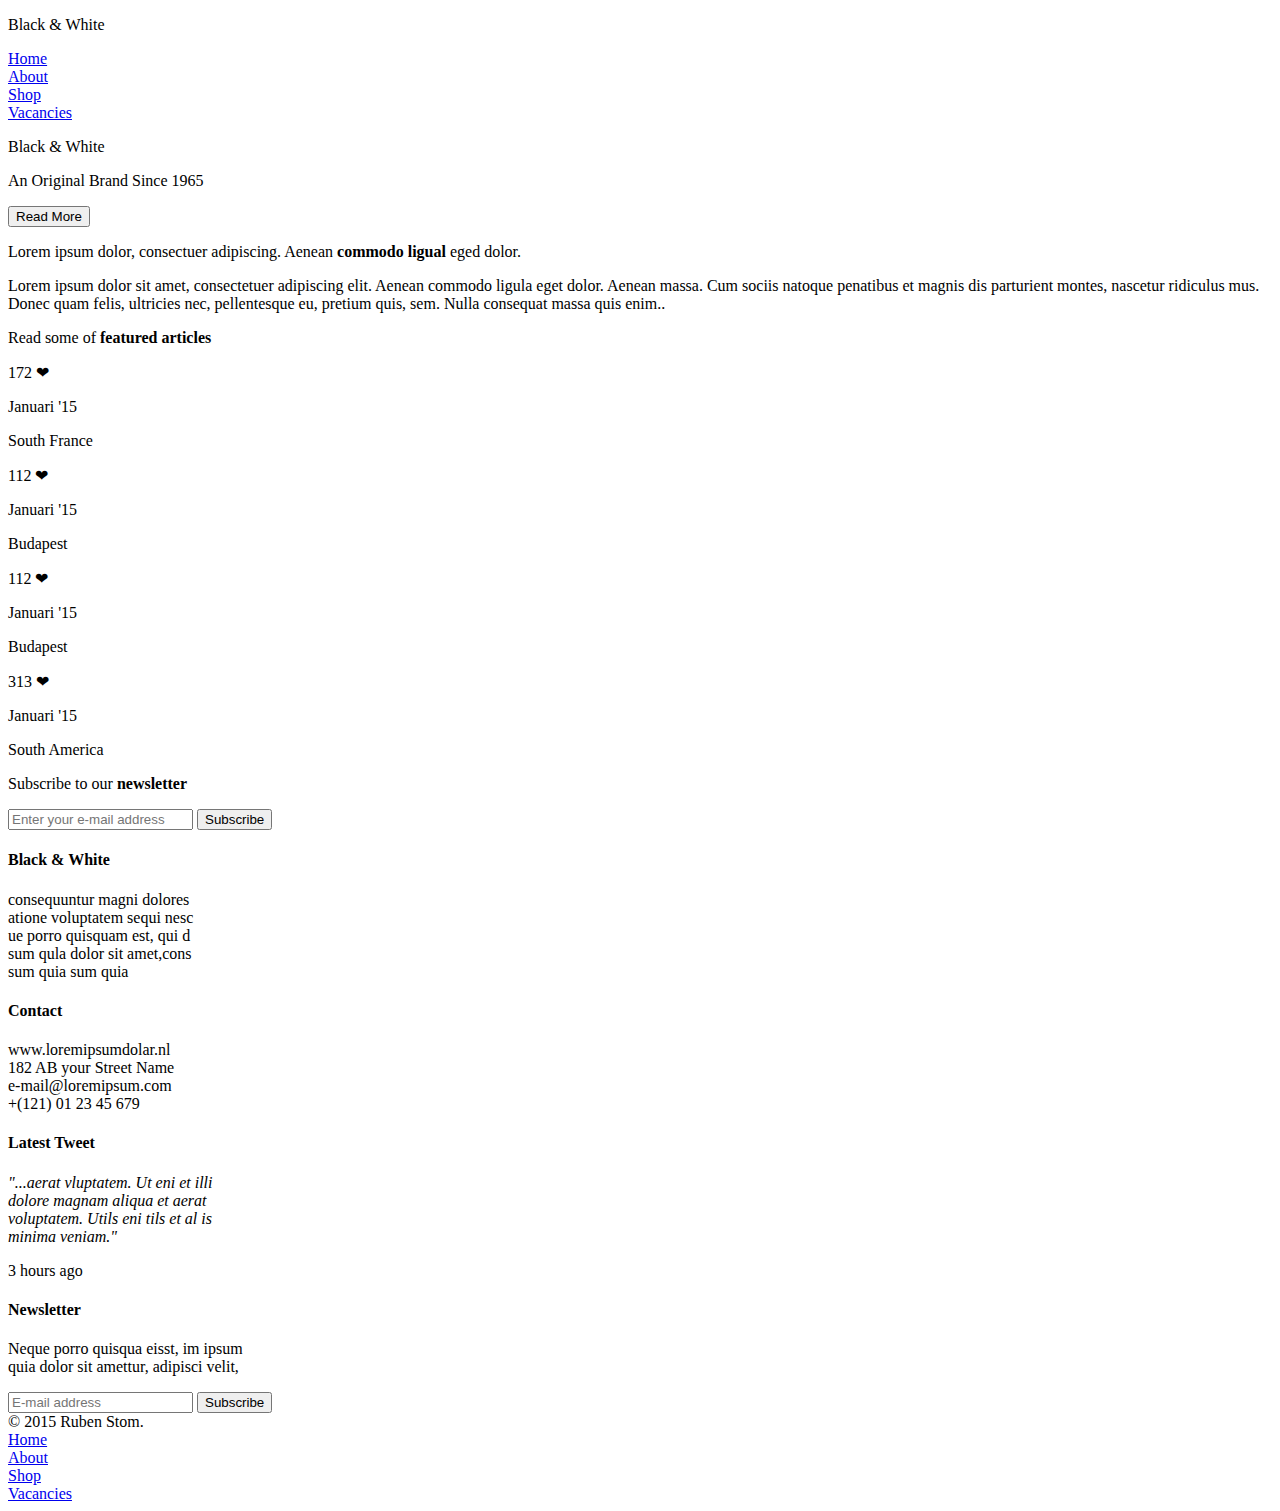
==== homework_04/index.html @ 2231d612 "Create index file" ====
<!DOCTYPE html>
<html lang="en">
<head>
    <meta charset="UTF-8">
    <meta name="viewport" content="width=device-width, initial-scale=1.0">
    <meta http-equiv="X-UA-Compatible" content="ie=edge">
    <title>Homework_04</title>
</head>
<body>
<header>
    <nav>
        <div id="black-and-white">
            <p>Black &amp; White
            <p>
        </div>
        <div id="header-links">
            <li>
                <a href="#">Home</a>
            </li>
            <li>
                <a href="#">About</a>
            </li>
            <li>
                <a href="#">Shop</a>
            </li>
            <li>
                <a href="#">Vacancies</a>
            </li>
        </div>
    </nav>
    <div class="center-brand-name">
        <p>Black <span id="center-brand-name-and">&amp;</span> White
        <p>An Original Brand Since 1965</p>
    </div>
    <div id=test>
        <button id="read-more-button" type="button">Read More</button>
    </div>
</header>
<section>
    <div class="content-header">
        <div id="first-block">
            <div id="first-block-content-1">
                <p>Lorem ipsum dolor, consectuer adipiscing. Aenean <b>commodo ligual</b> eged dolor.</p>
            </div>
        </div>
        <div id="second-block">
            <div id="second-block-content-1">
                <p>Lorem ipsum dolor sit amet, consectetuer adipiscing elit. Aenean commodo ligula eget dolor. Aenean massa. Cum sociis natoque penatibus et magnis dis parturient montes, nascetur ridiculus mus. Donec quam felis, ultricies nec, pellentesque eu,
                    pretium quis, sem. Nulla consequat massa quis enim..</p>
            </div>
        </div>
    </div>
    <div class="articles-content">
        <div class="articles-content-block-1">
            <p>Read some of <b>featured articles</b></p>
            <div class="article-content-block-2">
                <div class="top-images">
                    <div id="top-left">
                        <div class="img-likes">172 &#10084;</div>
                        <div class="text-inside-images">
                            <p>Januari '15</p>
                            <p>South France</p>
                        </div>
                    </div>
                    <div id="top-right">
                        <div class="img-likes">112 &#10084;</div>
                        <div class="text-inside-images">
                            <p>Januari '15</p>
                            <p>Budapest</p>
                        </div>
                    </div>
                </div>
                <div class="bottom-images">
                    <div id="bottom-left">
                        <div class="img-likes">112 &#10084;</div>
                        <div class="text-inside-images">
                            <p>Januari '15</p>
                            <p>Budapest</p>
                        </div>
                    </div>
                    <div id="bottom-right">
                        <div class="img-likes">313 &#10084;</div>
                        <div class="text-inside-images">
                            <p>Januari '15</p>
                            <p>South America</p>
                        </div>
                    </div>
                </div>
                <div class="subscribe">
                    <p>Subscribe to our <b>newsletter</b></p>
                    <form class="subscribe-button">
                        <input type="email" placeholder="Enter your e-mail address">
                        <button class="button-subscribe" type="button">Subscribe</button>
                    </form>
                </div>
            </div>
        </div>
    </div>
</section>
<footer>
    <div id="information">
        <li>
            <h4>Black &amp; White</h4>
            <p>consequuntur magni dolores <br> atione voluptatem sequi nesc <br> ue porro quisquam est, qui d <br> sum qula dolor sit amet,cons <br> sum quia sum quia</p>
        </li>
        <li>
            <h4>Contact</h4>
            <p>www.loremipsumdolar.nl <br> 182 AB your Street Name <br> e-mail@loremipsum.com <br> +(121) 01 23 45 679</p>
        </li>
        <li>
            <h4>Latest Tweet</h4>
            <p><i>"...aerat vluptatem. Ut eni et illi <br> dolore magnam  aliqua et aerat <br> voluptatem. Utils eni tils et al is <br> minima veniam."</i></p>
            <p>3 hours ago</p>
        </li>
        <li>
            <h4>Newsletter</h4>
            <p>Neque porro quisqua eisst, im ipsum <br> quia dolor sit amettur, adipisci velit,</p>
            <input type="email" placeholder="E-mail address">
            <button type="button">Subscribe</button>
        </li>
    </div>
    <div class="copyright-and-nav">
        <div id="copyright-text"> &copy; 2015 Ruben Stom.</div>
        <div id="footer-links">
            <li>
                <a href="#">Home</a>
            </li>
            <li>
                <a href="#">About</a>
            </li>
            <li>
                <a href="#">Shop</a>
            </li>
            <li>
                <a href="#">Vacancies</a>
            </li>
        </div>
    </div>
</footer>
</body>

</html>
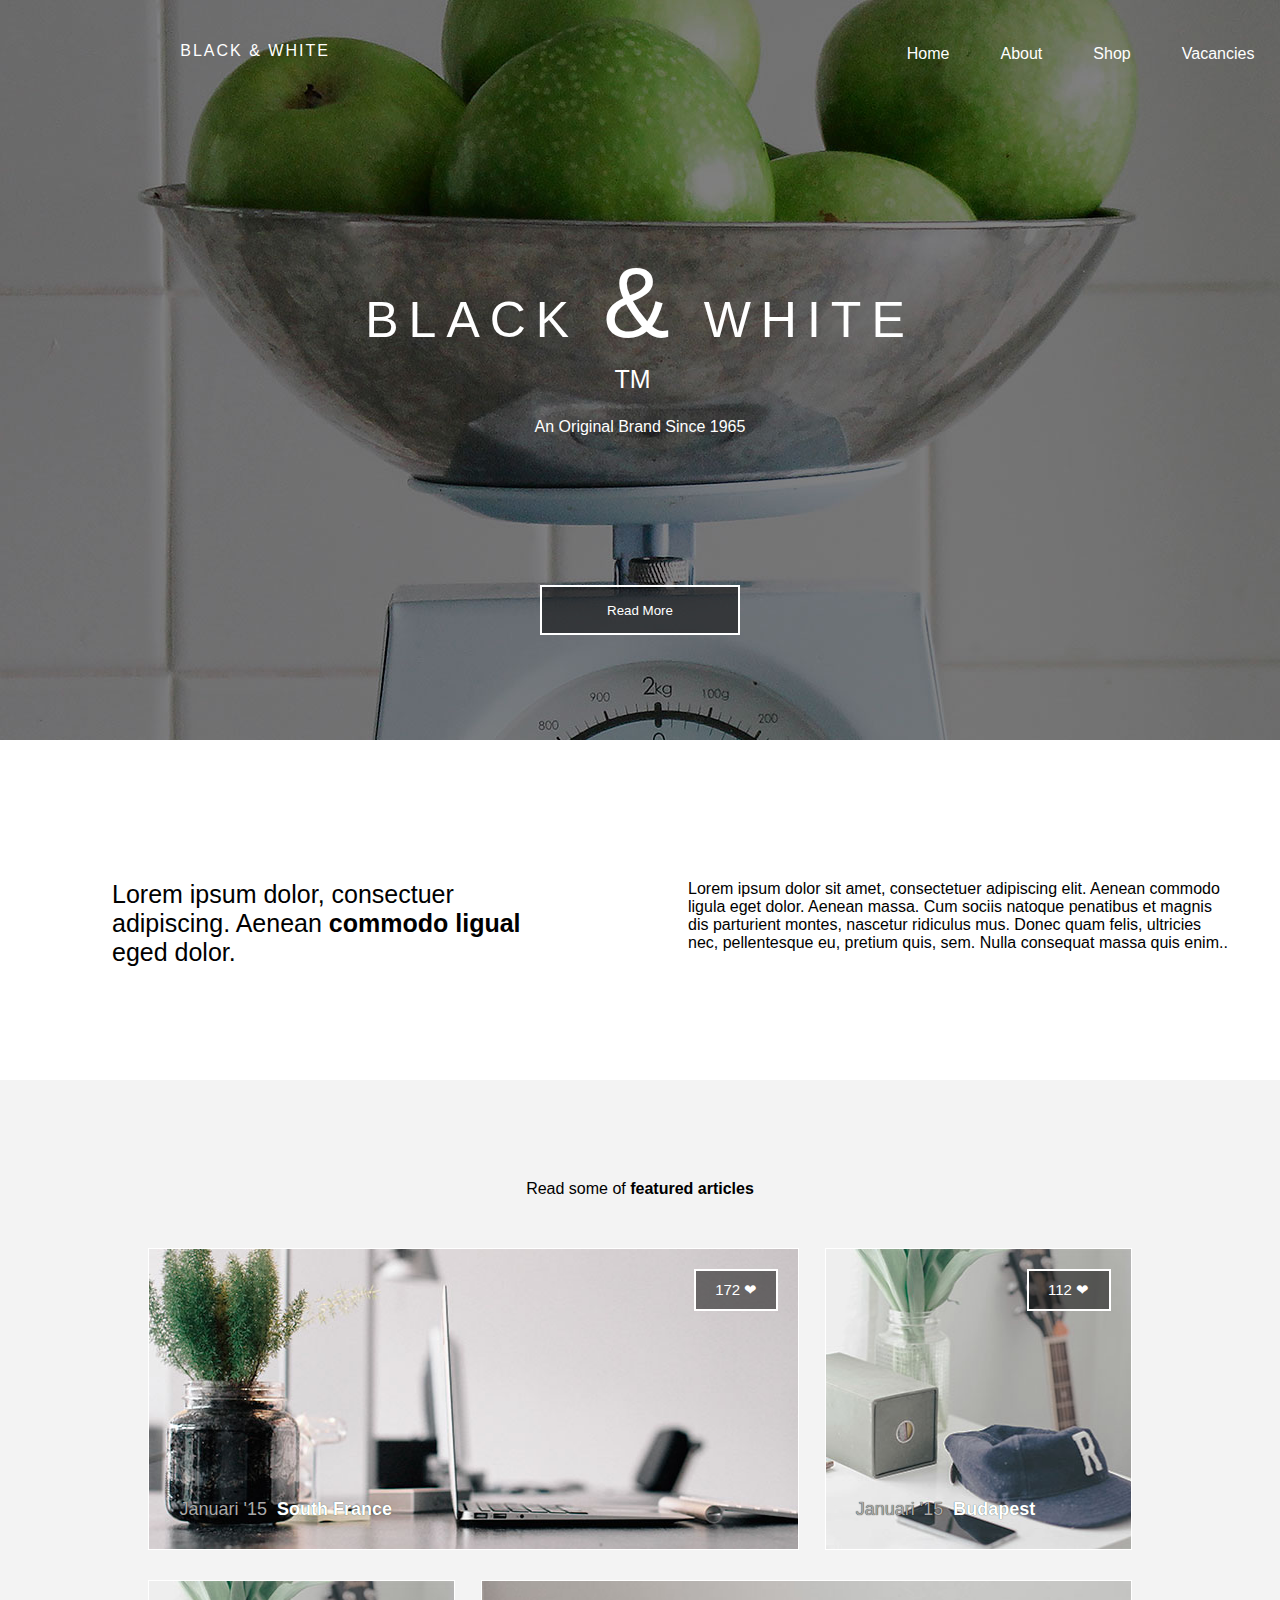
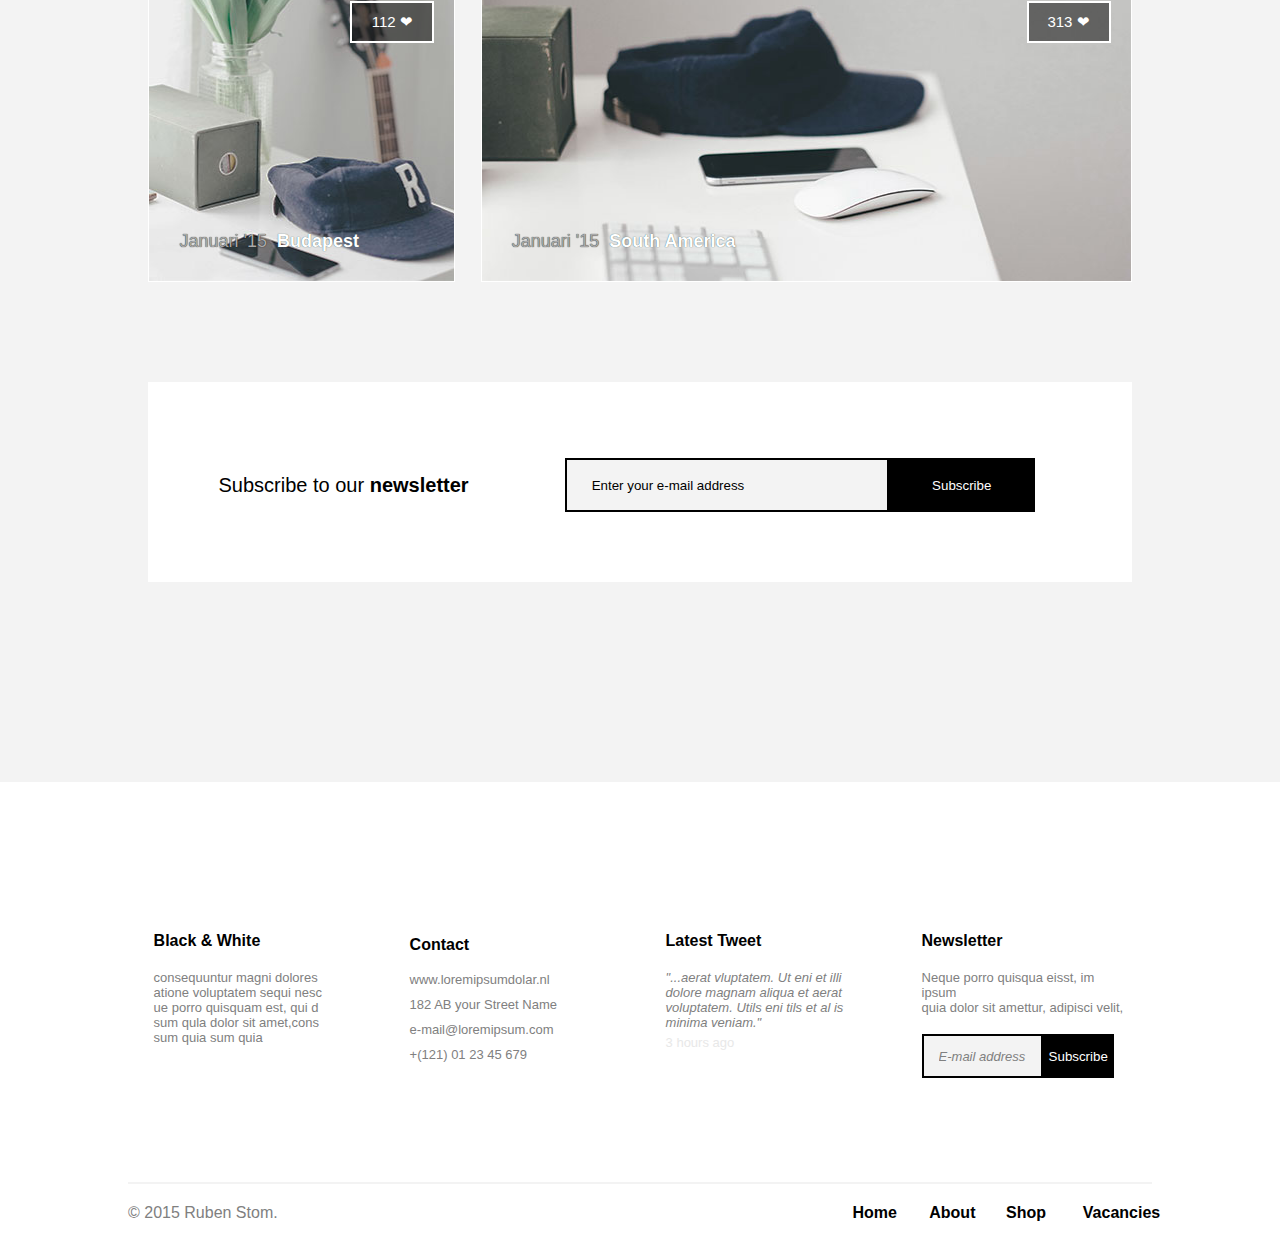
==== commit 7ede11de: "Create styles for index file markup" ====
--- a/homework_04/index.html
+++ b/homework_04/index.html
@@ -4,6 +4,7 @@
     <meta charset="UTF-8">
     <meta name="viewport" content="width=device-width, initial-scale=1.0">
     <meta http-equiv="X-UA-Compatible" content="ie=edge">
+    <link rel="stylesheet" href="css/style.css">
     <title>Homework_04</title>
 </head>
 <body>
--- a/homework_04/css/style.css
+++ b/homework_04/css/style.css
@@ -0,0 +1,395 @@
+* {
+    padding: 0;
+    margin: 0;
+    font-family: 'Open Sans', sans-serif;
+}
+
+@font-face {
+    font-family: 'Open Sans';
+    src: url("http://fonts.googleapis.com/css?family=Open+Sans");
+}
+
+.content-header {
+    width: 100%;
+    height: 340px;
+    background: #ffffff;
+    display: flex;
+    flex-direction: row;
+    justify-content: space-around;
+}
+
+header {
+    background-image: url("../img/apples.jpg");
+    height: 740px;
+    background-repeat: no-repeat;
+    background-position: center;
+}
+
+#first-block {
+    width: 50%;
+}
+
+#first-block-content-1 {
+    width: 65%;
+    height: 100px;
+    margin: 0 auto;
+    margin-top: 140px;
+    font-size: 25px;
+}
+
+#second-block {
+    width: 50%;
+}
+
+#second-block-content-1 {
+    width: 85%;
+    height: 100px;
+    margin: 0 auto;
+    margin-top: 140px;
+}
+
+nav {
+    display: flex;
+    flex-direction: row;
+}
+
+li {
+    list-style: none;
+}
+
+a {
+    color: #ffffff;
+    text-decoration: none;
+}
+
+#black-and-white {
+    width: 550px;
+    height: 50px;
+    margin: 30px 210px 0 0;
+    text-transform: uppercase;
+    text-align: center;
+    padding-top: 12px;
+    color: #fff;
+    letter-spacing: 2px;
+}
+
+#header-links {
+    width: 430px;
+    height: 50px;
+    margin: 30px 0 0 161px;
+    display: flex;
+    flex-direction: row;
+    justify-content: space-around;
+    padding-top: 15px;
+}
+
+.center-brand-name {
+    width: 590px;
+    height: 340px;
+    margin: 0 auto;
+    margin-top: 150px;
+}
+
+.center-brand-name p:first-child {
+    color: #fff;
+    font-size: 50px;
+    letter-spacing: 10px;
+    text-align: center;
+    text-transform: uppercase;
+}
+
+.center-brand-name p:nth-child(2) {
+    color: #fff;
+    text-align: center;
+}
+
+#center-brand-name-and {
+    font-size: 100px;
+}
+
+.center-brand-name p:first-child::after {
+    content: "Tm";
+    font-size: 25px;
+    vertical-align: super;
+    letter-spacing: 0;
+    margin: -5px 0 0 -15px;
+}
+
+a:hover {
+    border-bottom: 2px solid #B7C8D9;
+}
+
+#read-more-button {
+    width: 200px;
+    height: 50px;
+    background: rgba(0, 0, 0, 0.5);
+    border: 2px solid #fff;
+    margin: 0 auto;
+    color: #fff;
+    cursor: pointer;
+}
+
+#test {
+    height: 100px;
+    margin: 0 auto;
+    width: 200px;
+}
+
+#read-more-button:hover {
+    background: rgba(0, 0, 0, 0.4);
+}
+
+.articles-content {
+    background: #F3F3F3;
+    width: 100%;
+    padding-top: 100px;
+}
+
+.articles-content-block-1 {
+    width: 80%;
+    margin: 0 auto;
+    text-align: center;
+}
+
+.article-content-block-2 {
+    width: 96%;
+    display: flex;
+    flex-direction: column;
+    margin: 0 auto;
+    margin-top: 50px;
+}
+
+.top-images {
+    display: flex;
+    flex-direction: row;
+    margin-bottom: 30px;
+    justify-content: space-between;
+}
+
+.bottom-images {
+    display: flex;
+    flex-direction: row;
+    justify-content: space-between;
+}
+
+#top-left {
+    background-image: url("../img/sample.jpg");
+    background-repeat: no-repeat;
+    width: 66%;
+    height: 300px;
+    border: 1px solid #fff;
+}
+
+#top-right {
+    background-image: url("../img/sample2.jpg");
+    background-repeat: no-repeat;
+    width: 31%;
+    height: 300px;
+    border: 1px solid #fff;
+}
+
+#bottom-left {
+    background-image: url("../img/sample2.jpg");
+    background-repeat: no-repeat;
+    width: 31%;
+    height: 300px;
+    border: 1px solid #fff;
+}
+
+#bottom-right {
+    background-image: url("../img/sample3.jpg");
+    background-repeat: no-repeat;
+    width: 66%;
+    height: 300px;
+    border: 1px solid #fff;
+}
+
+.img-likes {
+    width: 60px;
+    background: rgba(0, 0, 0, 0.5);
+    border: 2px solid #fff;
+    color: #fff;
+    float: right;
+    margin: 20px 20px 0 0;
+    font-size: 15px;
+    text-align: center;
+    padding: 10px;
+}
+
+.subscribe {
+    margin-top: 100px;
+    width: 100%;
+    height: 200px;
+    background: #fff;
+    margin-bottom: 200px;
+}
+
+form input {
+    border: 2px solid #000;
+    height: 50px;
+    width: 30%;
+    margin: 76px -5px 0 0;
+    background: #f3f3f3;
+}
+
+.subscribe p {
+    margin: 92px 0 0 70px;
+    font-size: 20px;
+    float: left;
+}
+
+::-webkit-input-placeholder {
+    color: #000;
+}
+
+input[type="email"] {
+    padding-left: 25px;
+}
+
+footer {
+    width: 100%;
+}
+
+footer li {
+    margin: 0 auto;
+    margin-top: 150px;
+    height: 150px;
+    width: 20%;
+}
+
+#information li:nth-child(4) {
+    height: 80px;
+}
+
+#information {
+    display: flex;
+    flex-direction: row;
+    justify-content: space-between;
+    margin: auto;
+    width: 80%;
+    border-bottom: 2px solid #f3f3f3;
+    padding-bottom: 100px;
+}
+
+#information ::-webkit-input-placeholder {
+    color: #808080;
+    font-style: italic;
+    font-size: 13px;
+}
+
+#information input {
+    padding-left: 15px;
+}
+
+.button-subscribe {
+    height: 54px;
+    width: 15%;
+    background: #000;
+    border: 2px solid #000;
+    color: #fff;
+    cursor: pointer;
+}
+
+.button-subscribe:hover {
+    background: rgba(0, 0, 0, 0.7);
+}
+
+#information li h4 {
+    margin-bottom: 20px;
+}
+
+#information li p {
+    font-size: 13px;
+    color: #808080;
+}
+
+#information li:nth-child(2) {
+    line-height: 25px;
+}
+
+#information li:nth-child(2) h4 {
+    margin-bottom: 10px;
+}
+
+#information li:nth-child(3) p:last-child {
+    line-height: 25px;
+    color: #e8e8e8;
+}
+
+#information input {
+    width: 50%;
+    height: 40px;
+    border: 2px solid #000;
+    margin-top: 19px;
+    background: #f3f3f3;
+    margin-right: -5px;
+    font-size: 13px;
+}
+
+#information button {
+    width: 35%;
+    height: 44px;
+    border: 2px solid #000;
+    background: #000;
+    color: #fff;
+    cursor: pointer;
+}
+
+#information button:hover {
+    background: rgba(0, 0, 0, 0.7);
+}
+
+.copyright-and-nav {
+    margin: 0 auto;
+    width: 80%;
+    display: flex;
+    flex-direction: row;
+}
+
+.copyright-and-nav li a {
+    color: #000;
+}
+
+#copyright-text {
+    width: 70%;
+    margin-top: 20px;
+    color: #808080;
+}
+
+#footer-links {
+    width: 30%;
+    display: flex;
+    flex-direction: row;
+}
+
+#footer-links li {
+    margin-top: 20px;
+    font-weight: bold;
+    height: 50px;
+}
+
+#footer-links li a:hover {
+    color: darkgrey;
+    border-bottom: none;
+}
+
+.text-inside-images {
+    width: 250px;
+    display: flex;
+    flex-direction: row;
+    margin-top: 250px;
+    margin-left: 30px;
+    color: #fff;
+    font-size: 18px;
+}
+
+.text-inside-images p:first-child {
+    color: darkgrey;
+    padding-right: 10px;
+    text-shadow: 0px 0px 1px #000;
+}
+
+.text-inside-images p:last-child {
+    font-weight: bold;
+    text-shadow: 0px 0px 1px darkslategrey;
+}